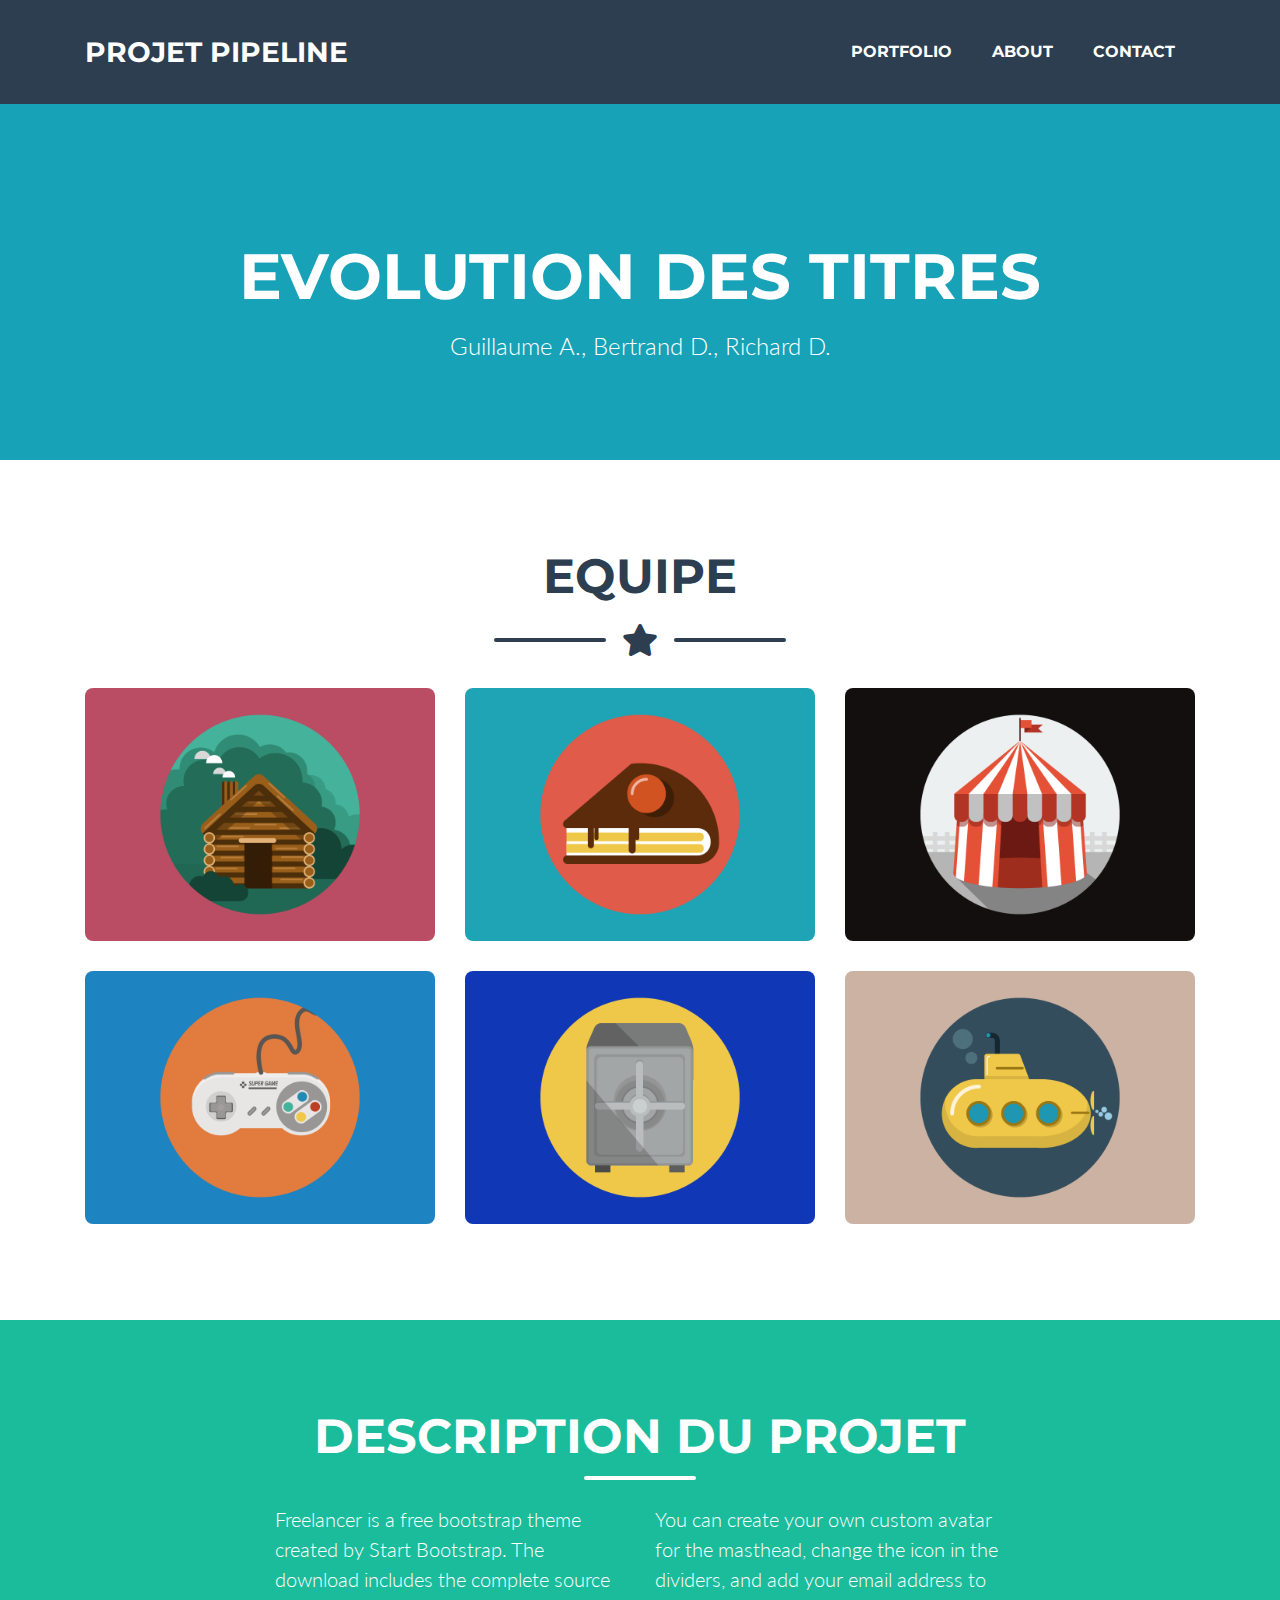
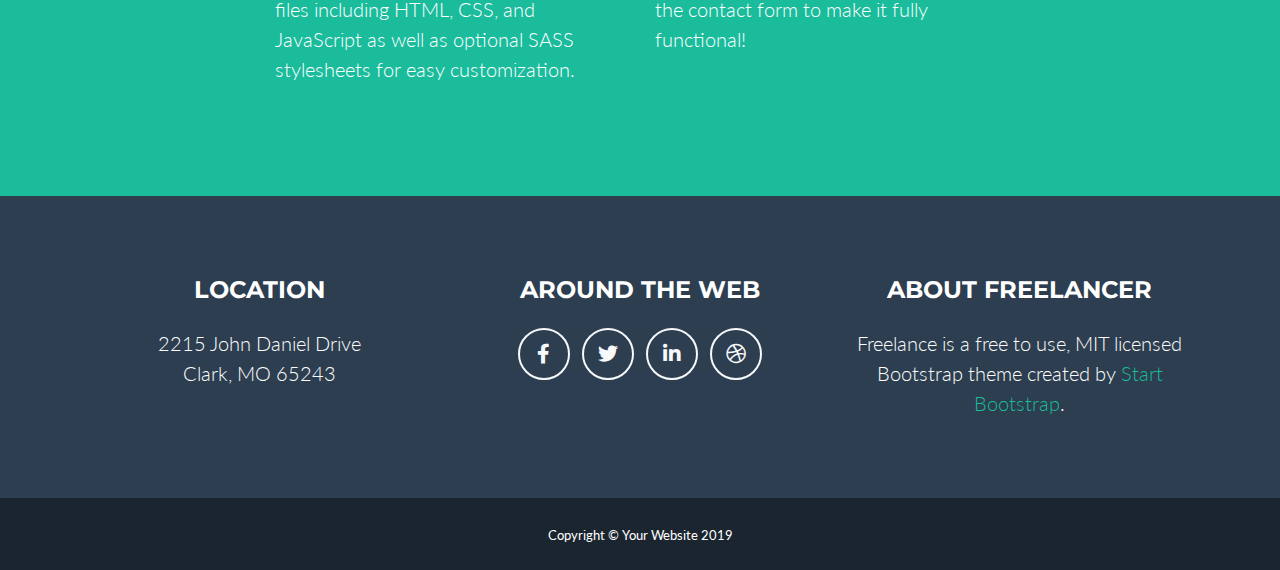
==== index.html @ 8897767f "Site created from a Bootstrap template" ====
<!DOCTYPE html>
<html lang="en">

<head>

  <meta charset="utf-8">
  <meta name="viewport" content="width=device-width, initial-scale=1, shrink-to-fit=no">
  <meta name="description" content="">
  <meta name="author" content="">

  <title>Projet Pipeline</title>

  <!-- Custom fonts for this theme -->
  <link href="vendor/fontawesome-free/css/all.min.css" rel="stylesheet" type="text/css">
  <link href="https://fonts.googleapis.com/css?family=Montserrat:400,700" rel="stylesheet" type="text/css">
  <link href="https://fonts.googleapis.com/css?family=Lato:400,700,400italic,700italic" rel="stylesheet" type="text/css">

  <!-- Theme CSS -->
  <link href="css/freelancer.min.css" rel="stylesheet">

  <!-- Highcharts -->
  <script src="https://code.highcharts.com/highcharts.js"></script>

</head>

<body id="page-top">

  <!-- Navigation -->
  <nav class="navbar navbar-expand-lg bg-secondary text-uppercase fixed-top" id="mainNav">
    <div class="container">
      <a class="navbar-brand js-scroll-trigger" href="#page-top">Projet Pipeline</a>
      <button class="navbar-toggler navbar-toggler-right text-uppercase font-weight-bold bg-primary text-white rounded" type="button" data-toggle="collapse" data-target="#navbarResponsive" aria-controls="navbarResponsive" aria-expanded="false" aria-label="Toggle navigation">
        Menu
        <i class="fas fa-bars"></i>
      </button>
      <div class="collapse navbar-collapse" id="navbarResponsive">
        <ul class="navbar-nav ml-auto">
          <li class="nav-item mx-0 mx-lg-1">
            <a class="nav-link py-3 px-0 px-lg-3 rounded js-scroll-trigger" href="#portfolio">Portfolio</a>
          </li>
          <li class="nav-item mx-0 mx-lg-1">
            <a class="nav-link py-3 px-0 px-lg-3 rounded js-scroll-trigger" href="#about">About</a>
          </li>
          <li class="nav-item mx-0 mx-lg-1">
            <a class="nav-link py-3 px-0 px-lg-3 rounded js-scroll-trigger" href="#contact">Contact</a>
          </li>
        </ul>
      </div>
    </div>
  </nav>

  <!-- Masthead -->
  <header class="masthead bg-info text-white text-center">
    <div class="container d-flex align-items-center flex-column">

      <!-- Masthead Avatar Image -->
      <img class="masthead-avatar mb-5" src="https://www.jems-group.com/wp-content/uploads/2019/01/jem-slogo.svg" alt="">

      <!-- Masthead Heading -->
      <h1 class="masthead-heading text-uppercase mb-4">Evolution des titres</h1>

      <!-- Masthead Subheading -->
      <p class="masthead-subheading font-weight-light mb-0">Guillaume A., Bertrand D., Richard D.</p>

    </div>
  </header>

  <!-- Portfolio Section -->
  <section class="page-section portfolio" id="portfolio">
    <div class="container">

      <!-- Portfolio Section Heading -->
      <h2 class="page-section-heading text-center text-uppercase text-secondary mb-0">Equipe</h2>

      <!-- Icon Divider -->
      <div class="divider-custom">
        <div class="divider-custom-line"></div>
        <div class="divider-custom-icon">
          <i class="fas fa-star"></i>
        </div>
        <div class="divider-custom-line"></div>
      </div>

      <!-- Portfolio Grid Items -->
      <div class="row">

        <!-- Portfolio Item 1 -->
        <div class="col-md-6 col-lg-4">
          <div class="portfolio-item mx-auto" data-toggle="modal" data-target="#portfolioModal1">
            <div class="portfolio-item-caption d-flex align-items-center justify-content-center h-100 w-100">
              <div class="portfolio-item-caption-content text-center text-white">
                <i class="fas fa-plus fa-3x"></i>
              </div>
            </div>
            <img class="img-fluid" src="img/portfolio/cabin.png" alt="">
          </div>
        </div>

        <!-- Portfolio Item 2 -->
        <div class="col-md-6 col-lg-4">
          <div class="portfolio-item mx-auto" data-toggle="modal" data-target="#portfolioModal2">
            <div class="portfolio-item-caption d-flex align-items-center justify-content-center h-100 w-100">
              <div class="portfolio-item-caption-content text-center text-white">
                <i class="fas fa-plus fa-3x"></i>
              </div>
            </div>
            <img class="img-fluid" src="img/portfolio/cake.png" alt="">
          </div>
        </div>

        <!-- Portfolio Item 3 -->
        <div class="col-md-6 col-lg-4">
          <div class="portfolio-item mx-auto" data-toggle="modal" data-target="#portfolioModal3">
            <div class="portfolio-item-caption d-flex align-items-center justify-content-center h-100 w-100">
              <div class="portfolio-item-caption-content text-center text-white">
                <i class="fas fa-plus fa-3x"></i>
              </div>
            </div>
            <img class="img-fluid" src="img/portfolio/circus.png" alt="">
          </div>
        </div>

        <!-- Portfolio Item 4 -->
        <div class="col-md-6 col-lg-4">
          <div class="portfolio-item mx-auto" data-toggle="modal" data-target="#portfolioModal4">
            <div class="portfolio-item-caption d-flex align-items-center justify-content-center h-100 w-100">
              <div class="portfolio-item-caption-content text-center text-white">
                <i class="fas fa-plus fa-3x"></i>
              </div>
            </div>
            <img class="img-fluid" src="img/portfolio/game.png" alt="">
          </div>
        </div>

        <!-- Portfolio Item 5 -->
        <div class="col-md-6 col-lg-4">
          <div class="portfolio-item mx-auto" data-toggle="modal" data-target="#portfolioModal5">
            <div class="portfolio-item-caption d-flex align-items-center justify-content-center h-100 w-100">
              <div class="portfolio-item-caption-content text-center text-white">
                <i class="fas fa-plus fa-3x"></i>
              </div>
            </div>
            <img class="img-fluid" src="img/portfolio/safe.png" alt="">
          </div>
        </div>

        <!-- Portfolio Item 6 -->
        <div class="col-md-6 col-lg-4">
          <div class="portfolio-item mx-auto" data-toggle="modal" data-target="#portfolioModal6">
            <div class="portfolio-item-caption d-flex align-items-center justify-content-center h-100 w-100">
              <div class="portfolio-item-caption-content text-center text-white">
                <i class="fas fa-plus fa-3x"></i>
              </div>
            </div>
            <img class="img-fluid" src="img/portfolio/submarine.png" alt="">
          </div>
        </div>

      </div>
      <!-- /.row -->

    </div>
  </section>

  <!-- About Section -->
  <section class="page-section bg-primary text-white mb-0" id="about">
    <div class="container">

      <!-- About Section Heading -->
      <h2 class="page-section-heading text-center text-uppercase text-white">Description du projet</h2>

      <!-- Icon Divider -->
      <div class="divider-custom divider-light">
        <div class="divider-custom-line"></div>
        <!-- <div class="divider-custom-icon">
          <i class="fas fa-star"></i>
        </div> -->
        <!-- <div class="divider-custom-line"></div> -->
      </div>

      <!-- About Section Content -->
      <div class="row">
        <div class="col-lg-4 ml-auto">
          <p class="lead">Freelancer is a free bootstrap theme created by Start Bootstrap. The download includes the complete source files including HTML, CSS, and JavaScript as well as optional SASS stylesheets for easy customization.</p>
        </div>
        <div class="col-lg-4 mr-auto">
          <p class="lead">You can create your own custom avatar for the masthead, change the icon in the dividers, and add your email address to the contact form to make it fully functional!</p>
        </div>
      </div>

    </div>
  </section>

  <!-- Footer -->
  <footer class="footer text-center">
    <div class="container">
      <div class="row">

        <!-- Footer Location -->
        <div class="col-lg-4 mb-5 mb-lg-0">
          <h4 class="text-uppercase mb-4">Location</h4>
          <p class="lead mb-0">2215 John Daniel Drive
            <br>Clark, MO 65243</p>
        </div>

        <!-- Footer Social Icons -->
        <div class="col-lg-4 mb-5 mb-lg-0">
          <h4 class="text-uppercase mb-4">Around the Web</h4>
          <a class="btn btn-outline-light btn-social mx-1" href="#">
            <i class="fab fa-fw fa-facebook-f"></i>
          </a>
          <a class="btn btn-outline-light btn-social mx-1" href="#">
            <i class="fab fa-fw fa-twitter"></i>
          </a>
          <a class="btn btn-outline-light btn-social mx-1" href="#">
            <i class="fab fa-fw fa-linkedin-in"></i>
          </a>
          <a class="btn btn-outline-light btn-social mx-1" href="#">
            <i class="fab fa-fw fa-dribbble"></i>
          </a>
        </div>

        <!-- Footer About Text -->
        <div class="col-lg-4">
          <h4 class="text-uppercase mb-4">About Freelancer</h4>
          <p class="lead mb-0">Freelance is a free to use, MIT licensed Bootstrap theme created by
            <a href="http://startbootstrap.com">Start Bootstrap</a>.</p>
        </div>

      </div>
    </div>
  </footer>

  <!-- Copyright Section -->
  <section class="copyright py-4 text-center text-white">
    <div class="container">
      <small>Copyright &copy; Your Website 2019</small>
    </div>
  </section>

  <!-- Scroll to Top Button (Only visible on small and extra-small screen sizes) -->
  <div class="scroll-to-top d-lg-none position-fixed ">
    <a class="js-scroll-trigger d-block text-center text-white rounded" href="#page-top">
      <i class="fa fa-chevron-up"></i>
    </a>
  </div>

  <!-- Portfolio Modals -->

  <!-- Portfolio Modal 1 -->
  <div class="portfolio-modal modal fade" id="portfolioModal1" tabindex="-1" role="dialog" aria-labelledby="portfolioModal1Label" aria-hidden="true">
    <div class="modal-dialog modal-xl" role="document">
      <div class="modal-content">
        <button type="button" class="close" data-dismiss="modal" aria-label="Close">
          <span aria-hidden="true">
            <i class="fas fa-times"></i>
          </span>
        </button>
        <div class="modal-body text-center">
          <div class="container">
            <div class="row justify-content-center">
              <div class="col-lg-8">
                <!-- Portfolio Modal - Title -->
                <h2 class="portfolio-modal-title text-secondary text-uppercase mb-0">Log Cabin</h2>
                <!-- Icon Divider -->
                <div class="divider-custom">
                  <div class="divider-custom-line"></div>
                  <div class="divider-custom-icon">
                    <i class="fas fa-star"></i>
                  </div>
                  <div class="divider-custom-line"></div>
                </div>
                <!-- Portfolio Modal - Image -->
                <img class="img-fluid rounded mb-5" src="img/portfolio/cabin.png" alt="">
                <!-- Portfolio Modal - Text -->
                <p class="mb-5">Lorem ipsum dolor sit amet, consectetur adipisicing elit. Mollitia neque assumenda ipsam nihil, molestias magnam, recusandae quos quis inventore quisquam velit asperiores, vitae? Reprehenderit soluta, eos quod consequuntur itaque. Nam.</p>
                <button class="btn btn-primary" href="#" data-dismiss="modal">
                  <i class="fas fa-times fa-fw"></i>
                  Close Window
                </button>
              </div>
            </div>
          </div>
        </div>
      </div>
    </div>
  </div>

  <!-- Portfolio Modal 2 -->
  <div class="portfolio-modal modal fade" id="portfolioModal2" tabindex="-1" role="dialog" aria-labelledby="portfolioModal2Label" aria-hidden="true">
    <div class="modal-dialog modal-xl" role="document">
      <div class="modal-content">
        <button type="button" class="close" data-dismiss="modal" aria-label="Close">
          <span aria-hidden="true">
            <i class="fas fa-times"></i>
          </span>
        </button>
        <div class="modal-body text-center">
          <div class="container">
            <div class="row justify-content-center">
              <div class="col-lg-8">
                <!-- Portfolio Modal - Title -->
                <h2 class="portfolio-modal-title text-secondary text-uppercase mb-0">Tasty Cake</h2>
                <!-- Icon Divider -->
                <div class="divider-custom">
                  <div class="divider-custom-line"></div>
                  <div class="divider-custom-icon">
                    <i class="fas fa-star"></i>
                  </div>
                  <div class="divider-custom-line"></div>
                </div>
                <!-- Portfolio Modal - Image -->
                <img class="img-fluid rounded mb-5" src="img/portfolio/cake.png" alt="">
                <!-- Portfolio Modal - Text -->
                <p class="mb-5">Lorem ipsum dolor sit amet, consectetur adipisicing elit. Mollitia neque assumenda ipsam nihil, molestias magnam, recusandae quos quis inventore quisquam velit asperiores, vitae? Reprehenderit soluta, eos quod consequuntur itaque. Nam.</p>
                <button class="btn btn-primary" href="#" data-dismiss="modal">
                  <i class="fas fa-times fa-fw"></i>
                  Close Window
                </button>
              </div>
            </div>
          </div>
        </div>
      </div>
    </div>
  </div>

  <!-- Portfolio Modal 3 -->
  <div class="portfolio-modal modal fade" id="portfolioModal3" tabindex="-1" role="dialog" aria-labelledby="portfolioModal3Label" aria-hidden="true">
    <div class="modal-dialog modal-xl" role="document">
      <div class="modal-content">
        <button type="button" class="close" data-dismiss="modal" aria-label="Close">
          <span aria-hidden="true">
            <i class="fas fa-times"></i>
          </span>
        </button>
        <div class="modal-body text-center">
          <div class="container">
            <div class="row justify-content-center">
              <div class="col-lg-8">
                <!-- Portfolio Modal - Title -->
                <h2 class="portfolio-modal-title text-secondary text-uppercase mb-0">Circus Tent</h2>
                <!-- Icon Divider -->
                <div class="divider-custom">
                  <div class="divider-custom-line"></div>
                  <div class="divider-custom-icon">
                    <i class="fas fa-star"></i>
                  </div>
                  <div class="divider-custom-line"></div>
                </div>
                <!-- Portfolio Modal - Image -->
                <img class="img-fluid rounded mb-5" src="img/portfolio/circus.png" alt="">
                <!-- Portfolio Modal - Text -->
                <p class="mb-5">Lorem ipsum dolor sit amet, consectetur adipisicing elit. Mollitia neque assumenda ipsam nihil, molestias magnam, recusandae quos quis inventore quisquam velit asperiores, vitae? Reprehenderit soluta, eos quod consequuntur itaque. Nam.</p>
                <button class="btn btn-primary" href="#" data-dismiss="modal">
                  <i class="fas fa-times fa-fw"></i>
                  Close Window
                </button>
              </div>
            </div>
          </div>
        </div>
      </div>
    </div>
  </div>

  <!-- Portfolio Modal 4 -->
  <div class="portfolio-modal modal fade" id="portfolioModal4" tabindex="-1" role="dialog" aria-labelledby="portfolioModal4Label" aria-hidden="true">
    <div class="modal-dialog modal-xl" role="document">
      <div class="modal-content">
        <button type="button" class="close" data-dismiss="modal" aria-label="Close">
          <span aria-hidden="true">
            <i class="fas fa-times"></i>
          </span>
        </button>
        <div class="modal-body text-center">
          <div class="container">
            <div class="row justify-content-center">
              <div class="col-lg-8">
                <!-- Portfolio Modal - Title -->
                <h2 class="portfolio-modal-title text-secondary text-uppercase mb-0">Controller</h2>
                <!-- Icon Divider -->
                <div class="divider-custom">
                  <div class="divider-custom-line"></div>
                  <div class="divider-custom-icon">
                    <i class="fas fa-star"></i>
                  </div>
                  <div class="divider-custom-line"></div>
                </div>
                <!-- Portfolio Modal - Image -->
                <img class="img-fluid rounded mb-5" src="img/portfolio/game.png" alt="">
                <!-- Portfolio Modal - Text -->
                <p class="mb-5">Lorem ipsum dolor sit amet, consectetur adipisicing elit. Mollitia neque assumenda ipsam nihil, molestias magnam, recusandae quos quis inventore quisquam velit asperiores, vitae? Reprehenderit soluta, eos quod consequuntur itaque. Nam.</p>
                <button class="btn btn-primary" href="#" data-dismiss="modal">
                  <i class="fas fa-times fa-fw"></i>
                  Close Window
                </button>
              </div>
            </div>
          </div>
        </div>
      </div>
    </div>
  </div>

  <!-- Portfolio Modal 5 -->
  <div class="portfolio-modal modal fade" id="portfolioModal5" tabindex="-1" role="dialog" aria-labelledby="portfolioModal5Label" aria-hidden="true">
    <div class="modal-dialog modal-xl" role="document">
      <div class="modal-content">
        <button type="button" class="close" data-dismiss="modal" aria-label="Close">
          <span aria-hidden="true">
            <i class="fas fa-times"></i>
          </span>
        </button>
        <div class="modal-body text-center">
          <div class="container">
            <div class="row justify-content-center">
              <div class="col-lg-8">
                <!-- Portfolio Modal - Title -->
                <h2 class="portfolio-modal-title text-secondary text-uppercase mb-0">Locked Safe</h2>
                <!-- Icon Divider -->
                <div class="divider-custom">
                  <div class="divider-custom-line"></div>
                  <div class="divider-custom-icon">
                    <i class="fas fa-star"></i>
                  </div>
                  <div class="divider-custom-line"></div>
                </div>
                <!-- Portfolio Modal - Image -->
                <img class="img-fluid rounded mb-5" src="img/portfolio/safe.png" alt="">
                <!-- Portfolio Modal - Text -->
                <p class="mb-5">Lorem ipsum dolor sit amet, consectetur adipisicing elit. Mollitia neque assumenda ipsam nihil, molestias magnam, recusandae quos quis inventore quisquam velit asperiores, vitae? Reprehenderit soluta, eos quod consequuntur itaque. Nam.</p>
                <button class="btn btn-primary" href="#" data-dismiss="modal">
                  <i class="fas fa-times fa-fw"></i>
                  Close Window
                </button>
              </div>
            </div>
          </div>
        </div>
      </div>
    </div>
  </div>

  <!-- Portfolio Modal 6 -->
  <div class="portfolio-modal modal fade" id="portfolioModal6" tabindex="-1" role="dialog" aria-labelledby="portfolioModal6Label" aria-hidden="true">
    <div class="modal-dialog modal-xl" role="document">
      <div class="modal-content">
        <button type="button" class="close" data-dismiss="modal" aria-label="Close">
          <span aria-hidden="true">
            <i class="fas fa-times"></i>
          </span>
        </button>
        <div class="modal-body text-center">
          <div class="container">
            <div class="row justify-content-center">
              <div class="col-lg-8">
                <!-- Portfolio Modal - Title -->
                <h2 class="portfolio-modal-title text-secondary text-uppercase mb-0">Submarine</h2>
                <!-- Icon Divider -->
                <div class="divider-custom">
                  <div class="divider-custom-line"></div>
                  <div class="divider-custom-icon">
                    <i class="fas fa-star"></i>
                  </div>
                  <div class="divider-custom-line"></div>
                </div>
                <!-- Portfolio Modal - Image -->
                <img class="img-fluid rounded mb-5" src="img/portfolio/submarine.png" alt="">
                <!-- Portfolio Modal - Text -->
                <p class="mb-5">Lorem ipsum dolor sit amet, consectetur adipisicing elit. Mollitia neque assumenda ipsam nihil, molestias magnam, recusandae quos quis inventore quisquam velit asperiores, vitae? Reprehenderit soluta, eos quod consequuntur itaque. Nam.</p>
                <button class="btn btn-primary" href="#" data-dismiss="modal">
                  <i class="fas fa-times fa-fw"></i>
                  Close Window
                </button>
              </div>
            </div>
          </div>
        </div>
      </div>
    </div>
  </div>

  <!-- Bootstrap core JavaScript -->
  <script src="vendor/jquery/jquery.min.js"></script>
  <script src="vendor/bootstrap/js/bootstrap.bundle.min.js"></script>

  <!-- Plugin JavaScript -->
  <script src="vendor/jquery-easing/jquery.easing.min.js"></script>

  <!-- Contact Form JavaScript -->
  <script src="js/jqBootstrapValidation.js"></script>
  <script src="js/contact_me.js"></script>

  <!-- Custom scripts for this template -->
  <script src="js/freelancer.min.js"></script>

</body>

</html>
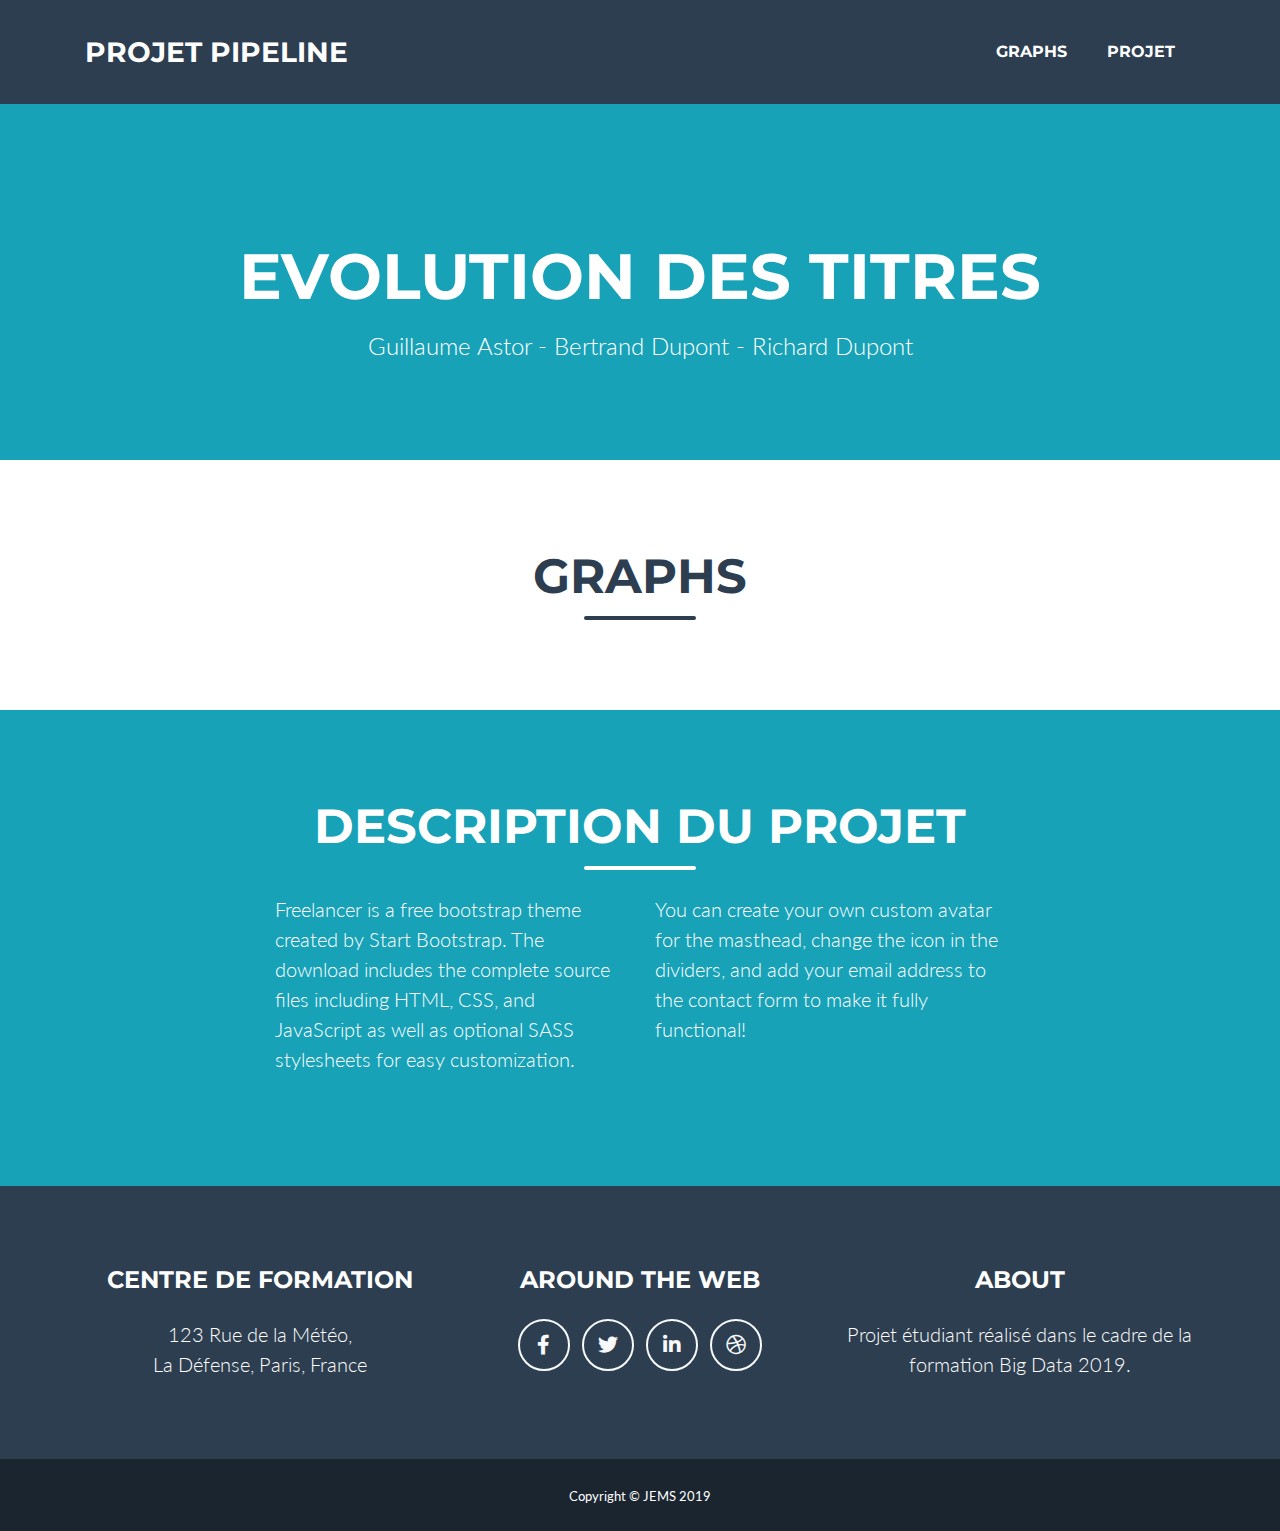
==== commit 58dbd89c: "Hacky stuff - presentation" ====
--- a/index.html
+++ b/index.html
@@ -20,6 +20,8 @@
 
   <!-- Highcharts -->
   <script src="https://code.highcharts.com/highcharts.js"></script>
+  <script src="https://code.highcharts.com/modules/data.js"></script>
+  <script src="https://code.highcharts.com/modules/exporting.js"></script>
 
 </head>
 
@@ -28,7 +30,7 @@
   <!-- Navigation -->
   <nav class="navbar navbar-expand-lg bg-secondary text-uppercase fixed-top" id="mainNav">
     <div class="container">
-      <a class="navbar-brand js-scroll-trigger" href="#page-top">Projet Pipeline</a>
+      <a class="navbar-brand" href="#page-top">Projet Pipeline</a>
       <button class="navbar-toggler navbar-toggler-right text-uppercase font-weight-bold bg-primary text-white rounded" type="button" data-toggle="collapse" data-target="#navbarResponsive" aria-controls="navbarResponsive" aria-expanded="false" aria-label="Toggle navigation">
         Menu
         <i class="fas fa-bars"></i>
@@ -36,14 +38,14 @@
       <div class="collapse navbar-collapse" id="navbarResponsive">
         <ul class="navbar-nav ml-auto">
           <li class="nav-item mx-0 mx-lg-1">
-            <a class="nav-link py-3 px-0 px-lg-3 rounded js-scroll-trigger" href="#portfolio">Portfolio</a>
+            <a class="nav-link py-3 px-0 px-lg-3 " href="#portfolio">Graphs</a>
           </li>
           <li class="nav-item mx-0 mx-lg-1">
-            <a class="nav-link py-3 px-0 px-lg-3 rounded js-scroll-trigger" href="#about">About</a>
+            <a class="nav-link py-3 px-0 px-lg-3 " href="#about">Projet</a>
           </li>
-          <li class="nav-item mx-0 mx-lg-1">
+          <!-- <li class="nav-item mx-0 mx-lg-1">
             <a class="nav-link py-3 px-0 px-lg-3 rounded js-scroll-trigger" href="#contact">Contact</a>
-          </li>
+          </li> -->
         </ul>
       </div>
     </div>
@@ -60,7 +62,7 @@
       <h1 class="masthead-heading text-uppercase mb-4">Evolution des titres</h1>
 
       <!-- Masthead Subheading -->
-      <p class="masthead-subheading font-weight-light mb-0">Guillaume A., Bertrand D., Richard D.</p>
+      <p class="masthead-subheading font-weight-light mb-0">Guillaume Astor - Bertrand Dupont - Richard Dupont</p>
 
     </div>
   </header>
@@ -70,22 +72,26 @@
     <div class="container">
 
       <!-- Portfolio Section Heading -->
-      <h2 class="page-section-heading text-center text-uppercase text-secondary mb-0">Equipe</h2>
+      <h2 class="page-section-heading text-center text-uppercase text-secondary mb-0">Graphs</h2>
 
       <!-- Icon Divider -->
       <div class="divider-custom">
         <div class="divider-custom-line"></div>
-        <div class="divider-custom-icon">
+        <!-- <div class="divider-custom-icon">
           <i class="fas fa-star"></i>
         </div>
-        <div class="divider-custom-line"></div>
-      </div>
-
+        <div class="divider-custom-line"></div> -->
+      </div>
+
+      <div class="col-md-12 col-lg-12" id="chart_01">
+      </div>  
+
+      
       <!-- Portfolio Grid Items -->
-      <div class="row">
+      <!-- <div class="row"> -->
 
         <!-- Portfolio Item 1 -->
-        <div class="col-md-6 col-lg-4">
+        <!-- <div class="col-md-6 col-lg-4">
           <div class="portfolio-item mx-auto" data-toggle="modal" data-target="#portfolioModal1">
             <div class="portfolio-item-caption d-flex align-items-center justify-content-center h-100 w-100">
               <div class="portfolio-item-caption-content text-center text-white">
@@ -94,10 +100,10 @@
             </div>
             <img class="img-fluid" src="img/portfolio/cabin.png" alt="">
           </div>
-        </div>
+        </div> -->
 
         <!-- Portfolio Item 2 -->
-        <div class="col-md-6 col-lg-4">
+        <!-- <div class="col-md-6 col-lg-4">
           <div class="portfolio-item mx-auto" data-toggle="modal" data-target="#portfolioModal2">
             <div class="portfolio-item-caption d-flex align-items-center justify-content-center h-100 w-100">
               <div class="portfolio-item-caption-content text-center text-white">
@@ -106,10 +112,10 @@
             </div>
             <img class="img-fluid" src="img/portfolio/cake.png" alt="">
           </div>
-        </div>
+        </div> -->
 
         <!-- Portfolio Item 3 -->
-        <div class="col-md-6 col-lg-4">
+        <!-- <div class="col-md-6 col-lg-4">
           <div class="portfolio-item mx-auto" data-toggle="modal" data-target="#portfolioModal3">
             <div class="portfolio-item-caption d-flex align-items-center justify-content-center h-100 w-100">
               <div class="portfolio-item-caption-content text-center text-white">
@@ -118,10 +124,10 @@
             </div>
             <img class="img-fluid" src="img/portfolio/circus.png" alt="">
           </div>
-        </div>
+        </div> -->
 
         <!-- Portfolio Item 4 -->
-        <div class="col-md-6 col-lg-4">
+        <!-- <div class="col-md-6 col-lg-4">
           <div class="portfolio-item mx-auto" data-toggle="modal" data-target="#portfolioModal4">
             <div class="portfolio-item-caption d-flex align-items-center justify-content-center h-100 w-100">
               <div class="portfolio-item-caption-content text-center text-white">
@@ -130,10 +136,10 @@
             </div>
             <img class="img-fluid" src="img/portfolio/game.png" alt="">
           </div>
-        </div>
+        </div> -->
 
         <!-- Portfolio Item 5 -->
-        <div class="col-md-6 col-lg-4">
+        <!-- <div class="col-md-6 col-lg-4">
           <div class="portfolio-item mx-auto" data-toggle="modal" data-target="#portfolioModal5">
             <div class="portfolio-item-caption d-flex align-items-center justify-content-center h-100 w-100">
               <div class="portfolio-item-caption-content text-center text-white">
@@ -142,10 +148,10 @@
             </div>
             <img class="img-fluid" src="img/portfolio/safe.png" alt="">
           </div>
-        </div>
+        </div> -->
 
         <!-- Portfolio Item 6 -->
-        <div class="col-md-6 col-lg-4">
+        <!-- <div class="col-md-6 col-lg-4">
           <div class="portfolio-item mx-auto" data-toggle="modal" data-target="#portfolioModal6">
             <div class="portfolio-item-caption d-flex align-items-center justify-content-center h-100 w-100">
               <div class="portfolio-item-caption-content text-center text-white">
@@ -154,7 +160,7 @@
             </div>
             <img class="img-fluid" src="img/portfolio/submarine.png" alt="">
           </div>
-        </div>
+        </div> -->
 
       </div>
       <!-- /.row -->
@@ -163,7 +169,7 @@
   </section>
 
   <!-- About Section -->
-  <section class="page-section bg-primary text-white mb-0" id="about">
+  <section class="page-section bg-info text-white mb-0" id="about">
     <div class="container">
 
       <!-- About Section Heading -->
@@ -198,9 +204,9 @@
 
         <!-- Footer Location -->
         <div class="col-lg-4 mb-5 mb-lg-0">
-          <h4 class="text-uppercase mb-4">Location</h4>
-          <p class="lead mb-0">2215 John Daniel Drive
-            <br>Clark, MO 65243</p>
+          <h4 class="text-uppercase mb-4">Centre de Formation</h4>
+          <p class="lead mb-0">123 Rue de la Météo,
+            <br>La Défense, Paris, France</p>
         </div>
 
         <!-- Footer Social Icons -->
@@ -222,9 +228,8 @@
 
         <!-- Footer About Text -->
         <div class="col-lg-4">
-          <h4 class="text-uppercase mb-4">About Freelancer</h4>
-          <p class="lead mb-0">Freelance is a free to use, MIT licensed Bootstrap theme created by
-            <a href="http://startbootstrap.com">Start Bootstrap</a>.</p>
+          <h4 class="text-uppercase mb-4">About</h4>
+          <p class="lead mb-0">Projet étudiant réalisé dans le cadre de la formation Big Data 2019.</p>
         </div>
 
       </div>
@@ -234,7 +239,7 @@
   <!-- Copyright Section -->
   <section class="copyright py-4 text-center text-white">
     <div class="container">
-      <small>Copyright &copy; Your Website 2019</small>
+      <small>Copyright &copy; JEMS 2019</small>
     </div>
   </section>
 
@@ -495,6 +500,103 @@
   <!-- Custom scripts for this template -->
   <script src="js/freelancer.min.js"></script>
 
+  <script>
+  Highcharts.chart('chart_01', {
+    chart: {
+        type: 'bar',
+        height: 600
+    },
+    title: {
+        text: 'Server Monitoring Demo'
+    },
+    legend: {
+        enabled: false
+    },
+    subtitle: {
+        text: 'Instance Load'
+    },
+    data: {
+        csvURL: 'https://demo-live-data.highcharts.com/vs-load.csv',
+        enablePolling: true,
+        dataRefreshRate: 1
+    },
+    plotOptions: {
+        bar: {
+            colorByPoint: true
+        },
+        series: {
+            zones: [{
+                color: '#4CAF50',
+                value: 0
+            }, {
+                color: '#8BC34A',
+                value: 10
+            }, {
+                color: '#CDDC39',
+                value: 20
+            }, {
+                color: '#CDDC39',
+                value: 30
+            }, {
+                color: '#FFEB3B',
+                value: 40
+            }, {
+                color: '#FFEB3B',
+                value: 50
+            }, {
+                color: '#FFC107',
+                value: 60
+            }, {
+                color: '#FF9800',
+                value: 70
+            }, {
+                color: '#FF5722',
+                value: 80
+            }, {
+                color: '#F44336',
+                value: 90
+            }, {
+                color: '#F44336',
+                value: Number.MAX_VALUE
+            }],
+            dataLabels: {
+                enabled: true,
+                format: '{point.y:.0f}%'
+            }
+        }
+    },
+    tooltip: {
+        valueDecimals: 1,
+        valueSuffix: '%'
+    },
+    xAxis: {
+        type: 'category',
+        labels: {
+            style: {
+                fontSize: '10px'
+            }
+        }
+    },
+    yAxis: {
+        max: 100,
+        title: false,
+        plotBands: [{
+            from: 0,
+            to: 30,
+            color: '#E8F5E9'
+        }, {
+            from: 30,
+            to: 70,
+            color: '#FFFDE7'
+        }, {
+            from: 70,
+            to: 100,
+            color: "#FFEBEE"
+        }]
+    }
+}); 
+  </Script>
+
 </body>
 
 </html>
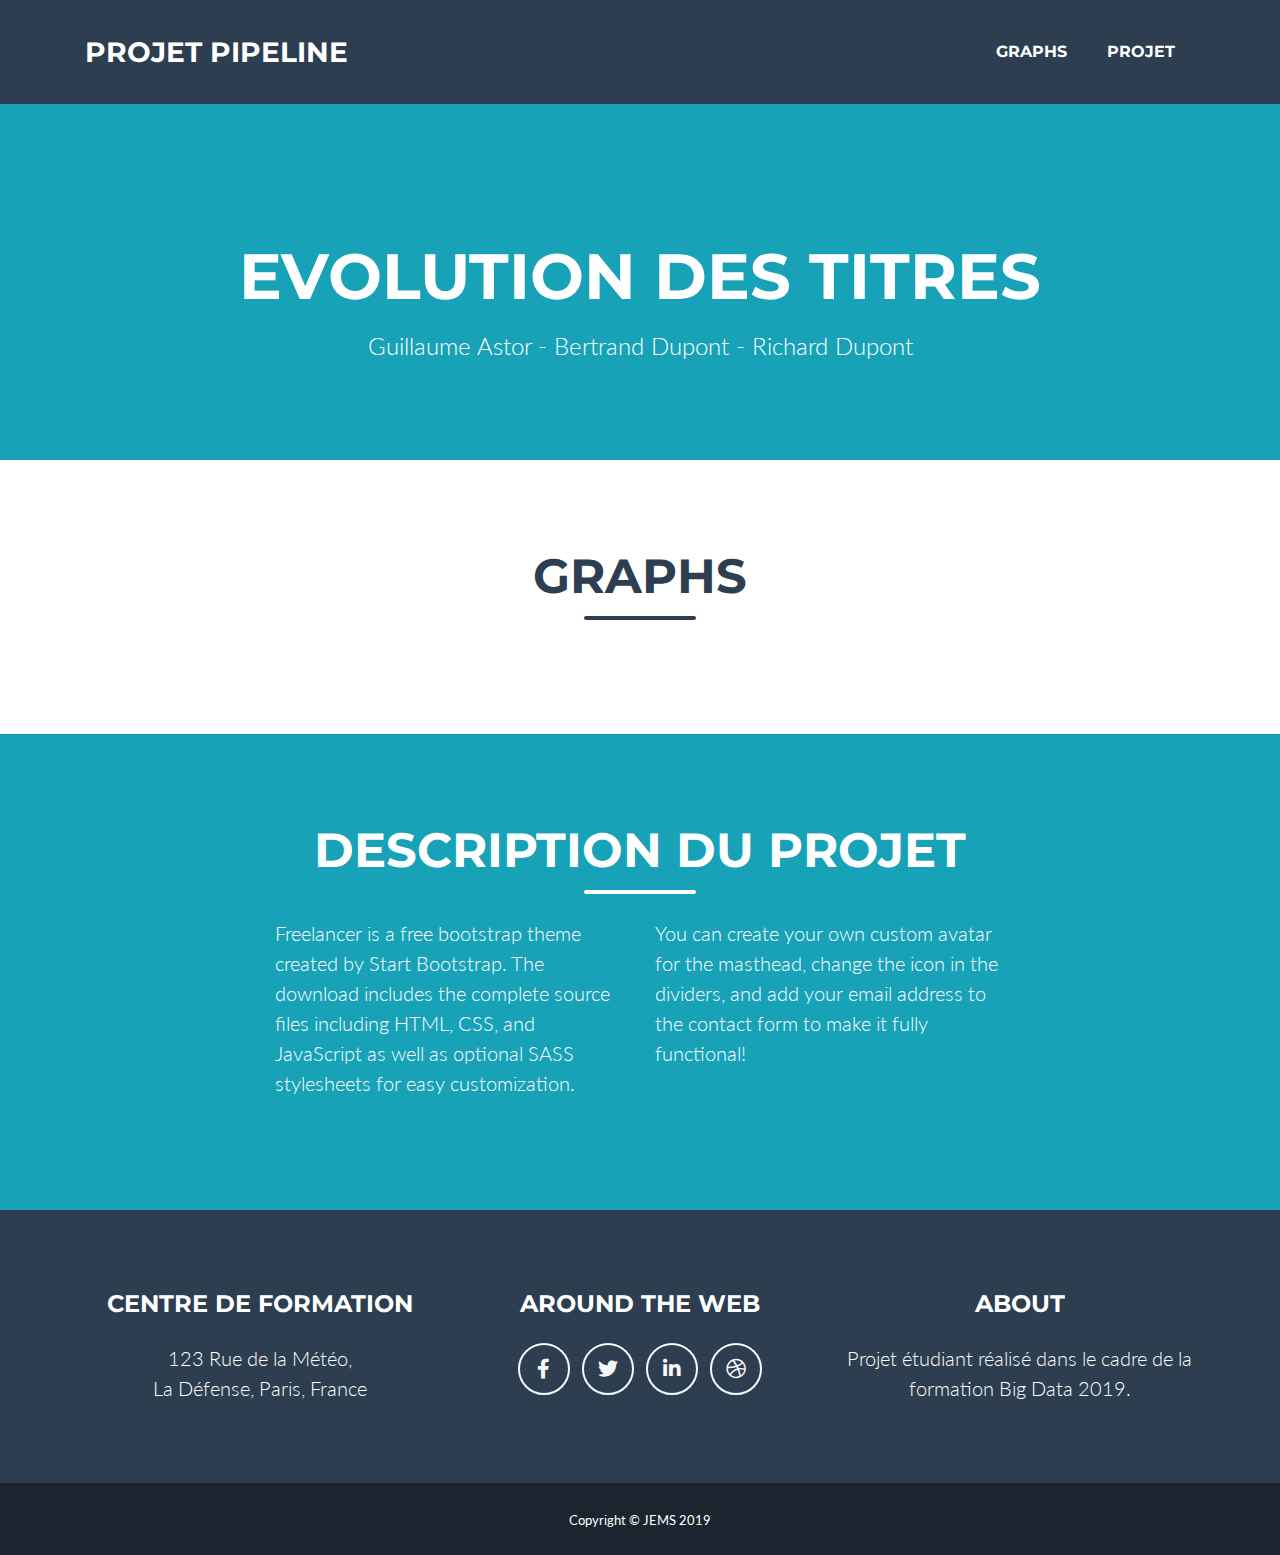
==== commit cb693cdf: "Index.html updated" ====
--- a/index.html
+++ b/index.html
@@ -83,8 +83,10 @@
         <div class="divider-custom-line"></div> -->
       </div>
 
-      <div class="col-md-12 col-lg-12" id="chart_01">
-      </div>  
+
+      <div class="col-md-12 col-lg-12 mb-5" id="chart_02"></div>  
+
+      <div class="col-md-12 col-lg-12" id="chart_01"></div>  
 
       
       <!-- Portfolio Grid Items -->
@@ -501,6 +503,76 @@
   <script src="js/freelancer.min.js"></script>
 
   <script>
+
+  Highcharts.chart('chart_02', {
+      chart: {
+          type: 'spline',
+          animation: Highcharts.svg, // don't animate in old IE
+          marginRight: 10,
+          events: {
+              load: function () {
+
+                  // set up the updating of the chart each second
+                  var series = this.series[0];
+                  setInterval(function () {
+                      var x = (new Date()).getTime(), // current time
+                          y = Math.random();
+                      series.addPoint([x, y], true, true);
+                  }, 1000);
+              }
+          }
+      },
+
+      time: {
+          useUTC: false
+      },
+
+      title: {
+          text: 'Live random data'
+      },
+      xAxis: {
+          type: 'datetime',
+          tickPixelInterval: 150
+      },
+      yAxis: {
+          title: {
+              text: 'Value'
+          },
+          plotLines: [{
+              value: 0,
+              width: 1,
+              color: '#808080'
+          }]
+      },
+      tooltip: {
+          headerFormat: '<b>{series.name}</b><br/>',
+          pointFormat: '{point.x:%Y-%m-%d %H:%M:%S}<br/>{point.y:.2f}'
+      },
+      legend: {
+          enabled: false
+      },
+      exporting: {
+          enabled: false
+      },
+      series: [{
+          name: 'Random data',
+          data: (function () {
+              // generate an array of random data
+              var data = [],
+                  time = (new Date()).getTime(),
+                  i;
+
+              for (i = -19; i <= 0; i += 1) {
+                  data.push({
+                      x: time + i * 1000,
+                      y: Math.random()
+                  });
+              }
+              return data;
+          }())
+      }]
+  });
+
   Highcharts.chart('chart_01', {
     chart: {
         type: 'bar',
